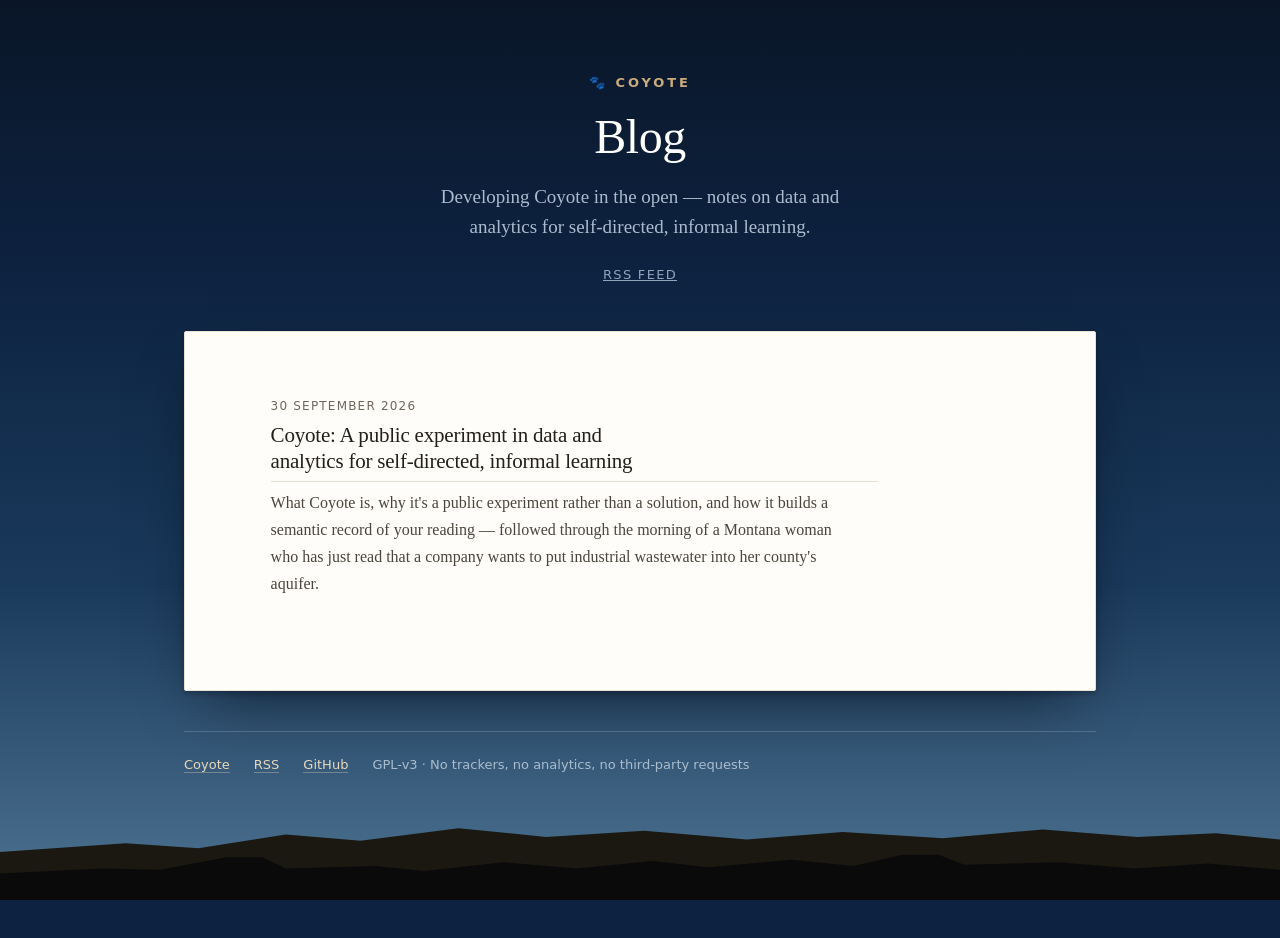
==== docs/blog/index.html @ cced7323 "docs(site): rebuild docs/ as a small blog site; first post GitHub Pages was unpublished on 2026-08-0" ====
<!DOCTYPE html>
<html lang="en">
<head>
<meta charset="utf-8">
<meta name="viewport" content="width=device-width, initial-scale=1">
<title>Blog — Coyote</title>
<meta name="description" content="Developing Coyote in the open: notes on data and analytics for self-directed, informal learning.">
<link rel="stylesheet" href="../site.css">
<link rel="alternate" type="application/rss+xml" title="Coyote — blog" href="../feed.xml">
<link rel="canonical" href="https://captaininfo.github.io/coyote/blog/">
</head>
<body>

<a class="skip" href="#main">Skip to content</a>

<div class="horizon" aria-hidden="true">
  <svg viewBox="0 0 1200 200" preserveAspectRatio="none" role="presentation" focusable="false">
    <path fill="#1a1810" d="M0,124 L118,110 L186,118 L268,96 L338,106 L430,86 L512,100 L604,90 L700,104 L790,92 L884,102 L978,88 L1066,100 L1140,94 L1200,104 L1200,200 L0,200 Z"/>
    <path fill="#0a0a0a" d="M0,158 L96,150 L150,152 L212,132 L246,132 L268,150 L352,146 L398,154 L472,140 L540,150 L612,138 L664,148 L742,136 L800,146 L846,128 L880,128 L904,144 L992,140 L1064,150 L1132,142 L1200,152 L1200,200 L0,200 Z"/>
  </svg>
</div>

<div class="shell">

  <header class="masthead">
    <p class="wordmark"><a href="../index.html">🐾 Coyote</a></p>
    <h1>Blog</h1>
    <p class="standfirst">Developing Coyote in the open — notes on data and analytics for self-directed, informal learning.</p>
    <p class="dateline"><a href="../feed.xml" style="color:inherit">RSS feed</a></p>
  </header>

  <main id="main" class="sheet">
    <ul class="posts">

      <li>
        <span class="post-date">30 September 2026</span>
        <h2 class="post-title"><a href="2026-09-30-a-public-experiment.html">Coyote: A public experiment in data and analytics for self-directed, informal learning</a></h2>
        <p class="post-blurb">What Coyote is, why it's a public experiment rather than a solution, and how it builds a semantic record of your reading — followed through the morning of a Montana woman who has just read that a company wants to put industrial wastewater into her county's aquifer.</p>
      </li>

    </ul>
  </main>

  <footer class="site-foot">
    <span><a href="../index.html">Coyote</a></span>
    <span><a href="../feed.xml">RSS</a></span>
    <span><a href="https://github.com/captaininfo/coyote">GitHub</a></span>
    <span>GPL-v3 · No trackers, no analytics, no third-party requests</span>
  </footer>

</div>

</body>
</html>
---- docs/site.css ----
/* ==========================================================================
   Coyote — site styles
   Palette lifted from the Coyote UI (ui/templates/wireframe_v2.html) so the
   site and the app read as one thing: a deep night sky above a desert
   horizon, with content as a lit page floating in that sky.

   No web fonts, no external requests of any kind. A privacy-first project's
   own site should not phone a third party either.
   ========================================================================== */

:root {
  /* Sky — verbatim from the UI's --sky-* / --horizon-* tokens */
  --sky-top:       #0a1628;
  --sky-mid:       #0d2240;
  --sky-low:       #1a3a5c;
  --sky-horizon:   #4e7391;
  --horizon-glow:  #4c718f;

  /* Desert — the UI's warm-black ground */
  --silhouette:    #0a0a0a;
  --ground-dark:   #111008;
  --ground-mid:    #1a1810;

  /* Accents — the UI's desert amber, plus a light desert sand */
  --accent:        #b9702c;
  --accent-warm:   #d4843a;
  --accent-amber:  #e8a040;
  --sand:          #e6d7bd;
  --sand-deep:     #c9ab7e;

  /* The floating page */
  --page:          #fffdf9;
  --page-edge:     #e8e0d2;
  --ink:           #23201b;
  --ink-soft:      #4a453c;
  --ink-muted:     #6d675c;

  /* Text on the sky */
  --sky-ink:       #eef2f6;
  --sky-ink-soft:  #a9bccd;

  /* Reading measure. 74ch is the upper end of comfortable for long-form; it
     was widened from 66ch when the sheet widened, so the text column still
     fills the page instead of leaving a gutter down the right. */
  --measure: 74ch;

  --serif: Georgia, "Iowan Old Style", "Palatino Linotype", Palatino, "Times New Roman", serif;
  --sans:  "Segoe UI", system-ui, -apple-system, "Helvetica Neue", Arial, sans-serif;
  --mono:  ui-monospace, SFMono-Regular, "Cascadia Mono", Menlo, Consolas, monospace;
}

* { box-sizing: border-box; }

html { -webkit-text-size-adjust: 100%; }

body {
  margin: 0;
  min-height: 100vh;
  font-family: var(--serif);
  font-size: 1.0625rem;
  line-height: 1.7;
  color: var(--ink);
  background: var(--sky-mid);
  background-image: linear-gradient(
    to bottom,
    var(--sky-top) 0%,
    var(--sky-mid) 30%,
    var(--sky-low) 65%,
    var(--sky-horizon) 100%
  );
  background-attachment: fixed;   /* the sky stays put; the page scrolls through it */
  background-repeat: no-repeat;
  background-size: 100% 100%;
}

/* --- the desert horizon: fixed to the bottom of the viewport, behind content -- */

.horizon {
  position: fixed;
  left: 0;
  right: 0;
  bottom: 0;
  height: clamp(90px, 14vh, 190px);
  z-index: 0;
  pointer-events: none;
  display: block;
}
.horizon svg { display: block; width: 100%; height: 100%; }

/* --- skip link ------------------------------------------------------------ */

.skip {
  position: absolute;
  left: -9999px;
  top: 0;
  background: var(--page);
  color: var(--ink);
  padding: .6rem 1rem;
  z-index: 100;
}
.skip:focus { left: 1rem; top: 1rem; }

/* --- layout --------------------------------------------------------------- */

.shell {
  position: relative;
  z-index: 1;
  max-width: 61rem;          /* ~13% wider than the original 54rem */
  margin: 0 auto;
  padding: 0 clamp(1rem, 4vw, 2rem) clamp(7rem, 18vh, 13rem);
}

/* Masthead sits directly on the sky — this is the "open sky" moment */

.masthead {
  padding: clamp(2.5rem, 8vh, 5.5rem) 0 clamp(1.75rem, 5vh, 3rem);
  color: var(--sky-ink);
  text-align: center;
}
.masthead .wordmark {
  font-family: var(--sans);
  font-size: var(--step--1, .8125rem);
  letter-spacing: .22em;
  text-transform: uppercase;
  color: var(--sand-deep);
  font-weight: 600;
  margin: 0 0 1rem;
}
.masthead .wordmark a { color: inherit; text-decoration: none; }
.masthead .wordmark a:hover { color: var(--accent-amber); }

.masthead h1 {
  font-family: var(--serif);
  font-weight: 400;
  font-size: clamp(1.9rem, 5.2vw, 3rem);
  line-height: 1.14;
  letter-spacing: -.01em;
  margin: 0 auto;
  max-width: 30ch;
  text-wrap: balance;
  color: #fff;
}
.masthead .standfirst {
  margin: 1.1rem auto 0;
  max-width: 46ch;
  font-size: clamp(1rem, 2.2vw, 1.1875rem);
  line-height: 1.55;
  color: var(--sky-ink-soft);
}
.masthead .dateline {
  margin: 1.4rem 0 0;
  font-family: var(--sans);
  font-size: .8125rem;
  letter-spacing: .1em;
  text-transform: uppercase;
  color: var(--sky-ink-soft);
  opacity: .85;
}

/* --- the floating page ---------------------------------------------------- */

.sheet {
  background: var(--page);
  border: 1px solid var(--page-edge);
  border-radius: 2px;
  padding: clamp(1.6rem, 5vw, 4rem) clamp(1.25rem, 5vw, 4.5rem);
  box-shadow:
    0 1px 0 rgba(255, 255, 255, .5) inset,
    0 2px 6px rgba(4, 10, 20, .3),
    0 24px 60px -24px rgba(4, 10, 20, .75);
}

.sheet > :first-child { margin-top: 0; }
.sheet > :last-child { margin-bottom: 0; }

/* --- long-form typography ------------------------------------------------- */

.sheet p,
.sheet ul,
.sheet ol,
.sheet blockquote {
  max-width: var(--measure);
}

.sheet p { margin: 0 0 1.15rem; }

.sheet h2 {
  font-family: var(--serif);
  font-weight: 400;
  font-size: clamp(1.5rem, 3.4vw, 2rem);
  line-height: 1.2;
  letter-spacing: -.01em;
  margin: 2.9rem 0 1rem;
  padding-bottom: .45rem;
  border-bottom: 1px solid var(--page-edge);
  text-wrap: balance;
}

.sheet h3 {
  font-family: var(--sans);
  font-weight: 700;
  font-size: 1.1875rem;
  line-height: 1.3;
  margin: 2.4rem 0 .7rem;
  color: var(--ink);
  text-wrap: balance;
}

.sheet h4 {
  font-family: var(--sans);
  font-weight: 600;
  font-size: .9375rem;
  letter-spacing: .04em;
  text-transform: uppercase;
  color: var(--accent);
  margin: 2.1rem 0 .6rem;
  text-wrap: balance;
}

.sheet a {
  color: #8a5520;
  text-decoration: underline;
  text-decoration-thickness: 1px;
  text-underline-offset: 2px;
  text-decoration-color: var(--sand-deep);
}
.sheet a:hover { color: var(--accent-warm); text-decoration-color: var(--accent-warm); }

.sheet strong { font-weight: 700; }
.sheet em { font-style: italic; }

.sheet ul, .sheet ol { margin: 0 0 1.15rem; padding-left: 1.35rem; }
.sheet li { margin-bottom: .4rem; }

.sheet code {
  font-family: var(--mono);
  font-size: .875em;
  background: #f1ece2;
  padding: .1em .35em;
  border-radius: 2px;
  color: var(--ink-soft);
}

/* Lead paragraph — the sentence right under the title */
.lead {
  font-size: 1.1875rem;
  line-height: 1.6;
  color: var(--ink-soft);
}

/* The "what Coyote is not" style list */
.not-list {
  list-style: none;
  padding-left: 0;
  margin: 0 0 1.3rem;
  display: flex;
  flex-direction: column;
  gap: .3rem;
}
.not-list li {
  padding-left: 1.5rem;
  position: relative;
  font-family: var(--sans);
  font-size: .9375rem;
}
.not-list li::before {
  content: "—";
  position: absolute;
  left: 0;
  color: var(--sand-deep);
}

/* --- figures -------------------------------------------------------------- */

figure {
  margin: 2rem 0;
  /* figures break the reading measure — they get the full sheet width */
}
figure img {
  display: block;
  width: 100%;
  height: auto;
  border: 1px solid var(--page-edge);
  border-radius: 2px;
  background: #fff;
}
figcaption {
  font-family: var(--sans);
  font-size: .8125rem;
  line-height: 1.5;
  color: var(--ink-muted);
  margin-top: .6rem;
  max-width: 60ch;
}
figcaption b { color: var(--ink-soft); font-weight: 600; }

/* --- pull-out note (the "two promises" style) ----------------------------- */

.promise {
  border-left: 3px solid var(--accent-warm);
  background: #faf5ec;
  padding: 1.1rem 1.35rem;
  margin: 1.5rem 0;
  max-width: var(--measure);
}
.promise > :first-child { margin-top: 0; }
.promise > :last-child { margin-bottom: 0; }
.promise .promise-title {
  font-family: var(--sans);
  font-weight: 700;
  font-size: .9375rem;
  color: var(--ink);
  display: block;
  margin-bottom: .35rem;
}

/* --- post list (blog index) ----------------------------------------------- */

.posts { list-style: none; padding: 0; margin: 0; }
.posts li {
  padding: 1.35rem 0;
  border-bottom: 1px solid var(--page-edge);
  max-width: none;
}
.posts li:last-child { border-bottom: none; }
.posts li:first-child { padding-top: 0; }
.posts .post-date {
  font-family: var(--sans);
  font-size: .75rem;
  letter-spacing: .1em;
  text-transform: uppercase;
  color: var(--ink-muted);
  display: block;
  margin-bottom: .35rem;
}
.posts .post-title {
  font-family: var(--serif);
  font-size: 1.3125rem;
  line-height: 1.25;
  margin: 0 0 .4rem;
  font-weight: 400;
}
.posts .post-title a { text-decoration: none; color: var(--ink); }
.posts .post-title a:hover { color: var(--accent); text-decoration: underline; }
.posts .post-blurb { margin: 0; font-size: 1rem; color: var(--ink-soft); }

/* --- landing-page pieces -------------------------------------------------- */

.creed {
  font-family: var(--serif);
  font-size: clamp(1.125rem, 2.6vw, 1.4375rem);
  line-height: 1.45;
  font-style: italic;
  color: var(--ink);
  border-left: 3px solid var(--accent-warm);
  padding-left: 1.1rem;
  margin: 2rem 0;
  max-width: 34ch;
}

.linkrow {
  display: flex;
  flex-wrap: wrap;
  gap: .7rem;
  margin: 1.6rem 0 0;
}
.linkrow a {
  font-family: var(--sans);
  font-size: .9375rem;
  font-weight: 600;
  text-decoration: none;
  padding: .55rem 1.1rem;
  border: 1px solid var(--sand-deep);
  border-radius: 2px;
  color: #8a5520;
  background: #fdf9f1;
}
.linkrow a:hover { border-color: var(--accent-warm); color: var(--accent-warm); background: #fbf3e6; }
.linkrow a.primary {
  background: var(--accent);
  border-color: var(--accent);
  color: #fff;
}
.linkrow a.primary:hover { background: var(--accent-warm); border-color: var(--accent-warm); color: #fff; }

/* Sky variant — the row sits in the masthead, above the fold, on the gradient
   rather than on the white sheet. Borrows the UI's chip treatment: transparent
   fill, translucent border, light text, filling slightly on hover. */
.linkrow--sky {
  justify-content: center;
  margin-top: 1.9rem;
}
.linkrow--sky a {
  background: transparent;
  border-color: rgba(230, 215, 189, .45);
  color: var(--sand);
}
.linkrow--sky a:hover {
  background: rgba(212, 132, 58, .14);
  border-color: var(--accent-amber);
  color: var(--accent-amber);
}
.linkrow--sky a.primary {
  background: var(--accent);
  border-color: var(--accent);
  color: #fff;
}
.linkrow--sky a.primary:hover {
  background: var(--accent-amber);
  border-color: var(--accent-amber);
  color: #2a1a08;
}
/* the little outbound marker on links that open a new tab */
.linkrow a[target="_blank"]::after {
  content: " ↗";
  font-size: .85em;
  opacity: .7;
}

.status-note {
  font-family: var(--sans);
  font-size: .9375rem;
  line-height: 1.6;
  color: var(--ink-soft);
  background: #f6f1e7;
  border: 1px solid var(--page-edge);
  padding: 1rem 1.2rem;
  margin: 2rem 0 0;
  max-width: var(--measure);
}

/* --- footer, on the sky --------------------------------------------------- */

.site-foot {
  position: relative;
  z-index: 1;
  margin-top: 2.5rem;
  padding-top: 1.4rem;
  border-top: 1px solid rgba(233, 240, 246, .18);
  font-family: var(--sans);
  font-size: .8125rem;
  line-height: 1.7;
  color: var(--sky-ink-soft);
  display: flex;
  flex-wrap: wrap;
  gap: .4rem 1.5rem;
}
.site-foot a { color: var(--sand); text-decoration: none; border-bottom: 1px solid rgba(230, 215, 189, .35); }
.site-foot a:hover { color: var(--accent-amber); border-bottom-color: var(--accent-amber); }

/* --- focus + motion ------------------------------------------------------- */

a:focus-visible {
  outline: 2px solid var(--accent-amber);
  outline-offset: 2px;
  border-radius: 1px;
}

@media (prefers-reduced-motion: reduce) {
  * { animation: none !important; transition: none !important; }
}

/* Very small screens: the fixed sky gradient can misbehave on some mobile
   browsers, and a fixed horizon eats scarce vertical space. */
@media (max-width: 34rem) {
  body { background-attachment: scroll; }
  .horizon { height: 70px; }
}

@media print {
  body { background: #fff; color: #000; }
  .horizon, .site-foot, .linkrow { display: none; }
  .sheet { box-shadow: none; border: none; padding: 0; }
  .masthead { color: #000; }
  .masthead h1, .masthead .standfirst, .masthead .dateline { color: #000; }
}
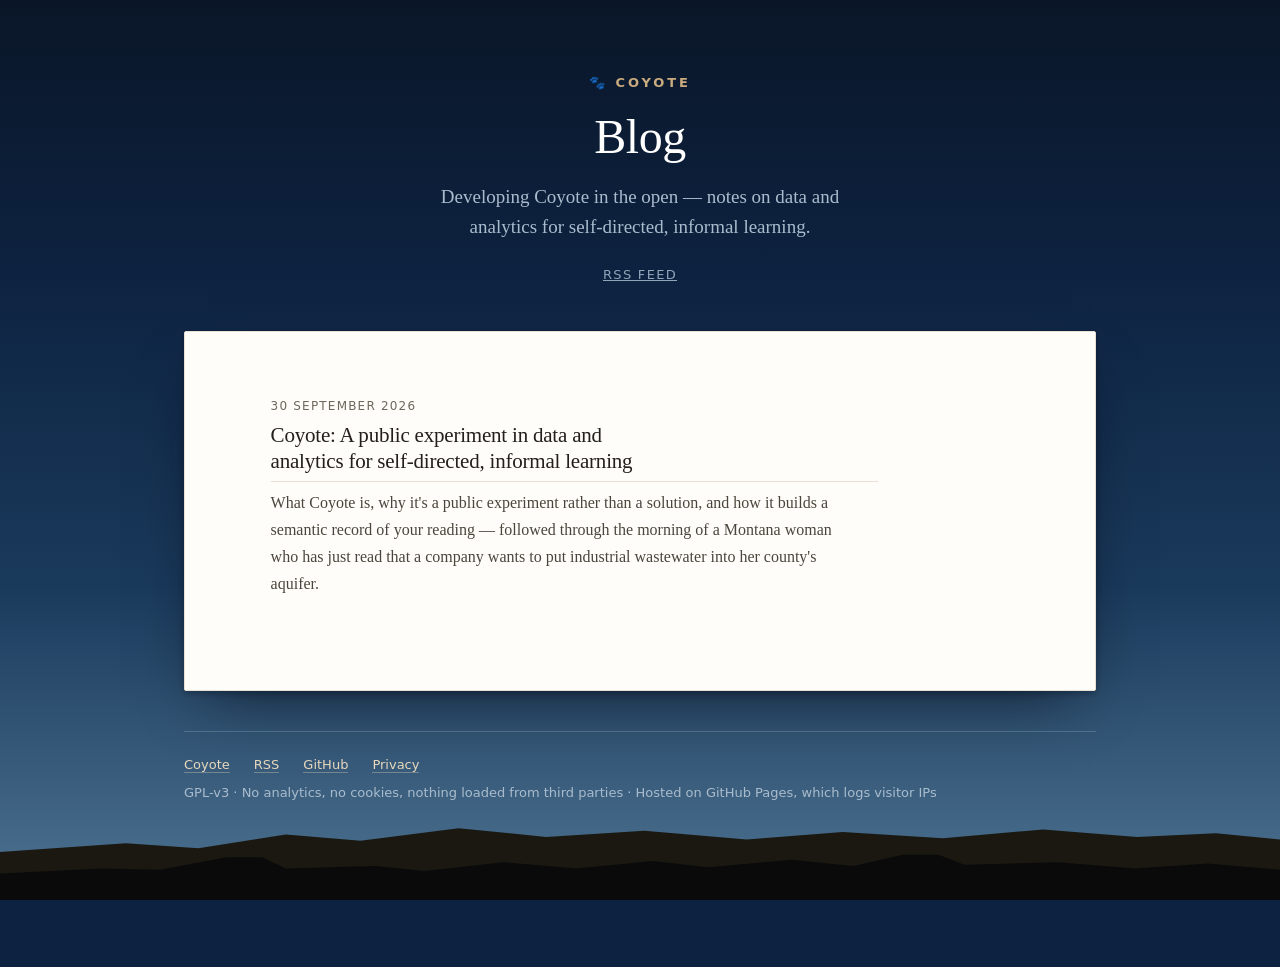
==== commit 167adb6d: "docs(site): correct an overclaiming footer; add privacy page and annotation invite The footer on all" ====
--- a/docs/blog/index.html
+++ b/docs/blog/index.html
@@ -45,7 +45,8 @@
     <span><a href="../index.html">Coyote</a></span>
     <span><a href="../feed.xml">RSS</a></span>
     <span><a href="https://github.com/captaininfo/coyote">GitHub</a></span>
-    <span>GPL-v3 · No trackers, no analytics, no third-party requests</span>
+    <span><a href="../privacy.html">Privacy</a></span>
+    <span>GPL-v3 · No analytics, no cookies, nothing loaded from third parties · Hosted on GitHub Pages, which logs visitor IPs</span>
   </footer>
 
 </div>
